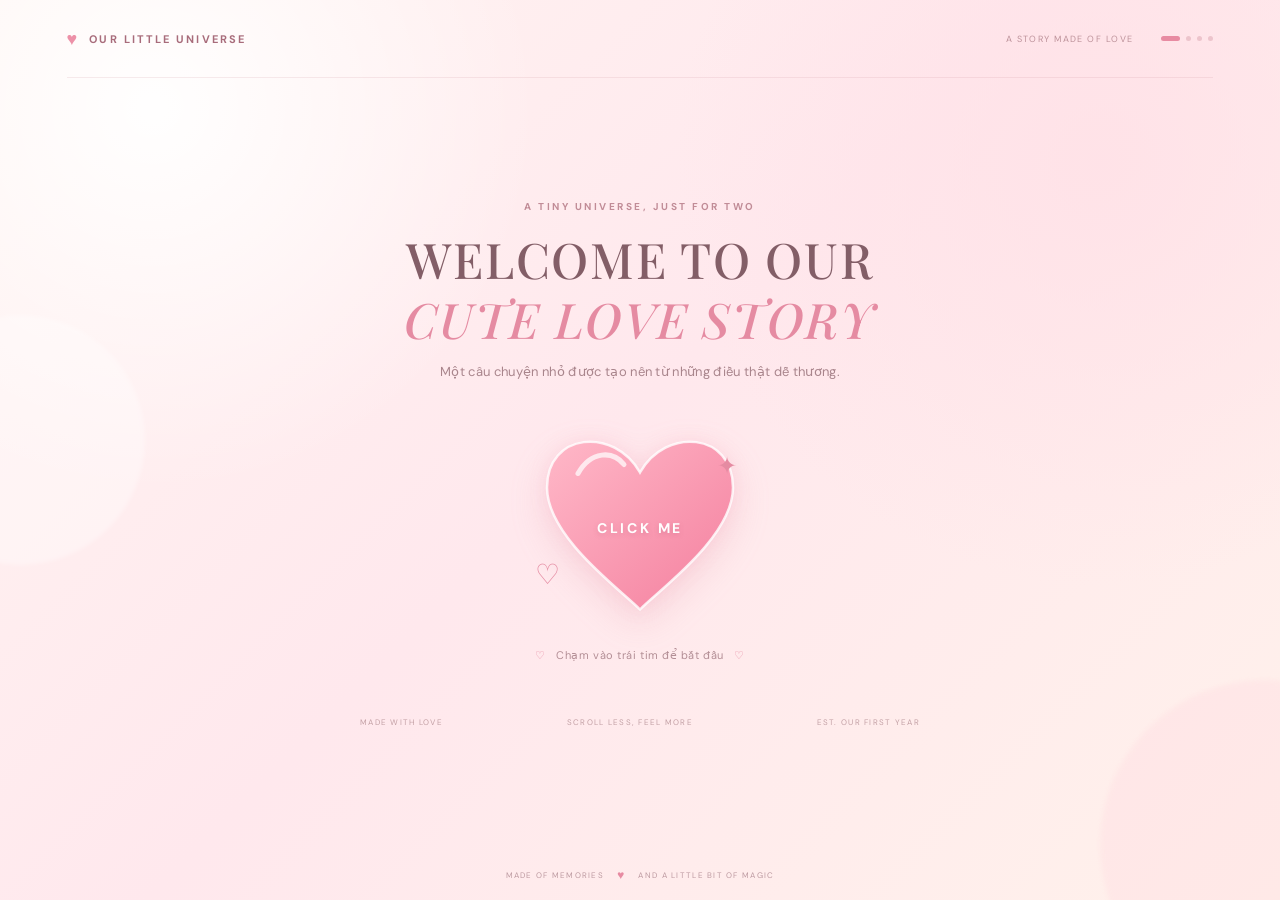
==== index.html @ c5fedd74 "Add files via upload" ====
<!DOCTYPE html>
<html lang="vi">
<head>
  <meta charset="UTF-8" />
  <meta name="viewport" content="width=device-width, initial-scale=1.0" />
  <meta name="theme-color" content="#ffe7ec" />
  <meta name="description" content="A little collection of our favorite memories." />
  <title>Our Cute Love Story ♡</title>
  <link rel="preconnect" href="https://fonts.googleapis.com" />
  <link rel="preconnect" href="https://fonts.gstatic.com" crossorigin />
  <link href="https://fonts.googleapis.com/css2?family=DM+Sans:wght@400;500;600;700&family=Playfair+Display:ital,wght@0,500;0,600;1,500;1,600&display=swap" rel="stylesheet" />
  <link rel="stylesheet" href="style.css" />
</head>
<body>
  <div class="ambient ambient-one" aria-hidden="true"></div>
  <div class="ambient ambient-two" aria-hidden="true"></div>
  <div class="floating-hearts" id="floatingHearts" aria-hidden="true"></div>

  <main class="site-shell">
    <header class="topbar">
      <a class="brand" href="#welcome" aria-label="Về trang đầu" id="brandHome"><span class="brand-heart">♥</span> OUR LITTLE UNIVERSE</a>
      <div class="topbar-right">
        <span class="anniversary-tag">A STORY MADE OF LOVE</span>
        <div class="progress-dots" aria-label="Tiến trình câu chuyện">
          <span class="progress-dot active"></span><span class="progress-dot"></span><span class="progress-dot"></span><span class="progress-dot"></span>
        </div>
      </div>
    </header>

    <!-- SCREEN 1: WELCOME -->
    <section class="screen welcome-screen active" id="welcome" aria-labelledby="welcomeTitle">
      <div class="welcome-copy">
        <p class="eyebrow">A tiny universe, just for two</p>
        <h1 id="welcomeTitle">WELCOME TO OUR<br /><em>CUTE LOVE STORY</em></h1>
        <p class="welcome-subtitle">Một câu chuyện nhỏ được tạo nên từ những điều thật dễ thương.</p>
      </div>
      <button class="heart-entry" id="startStory" type="button" aria-label="Click me để bắt đầu câu chuyện">
        <svg class="entry-heart-svg" viewBox="0 0 220 200" aria-hidden="true">
          <defs>
            <linearGradient id="heartGradient" x1="0" y1="0" x2="1" y2="1">
              <stop offset="0" stop-color="#ffb8c8" />
              <stop offset="1" stop-color="#f47f9e" />
            </linearGradient>
            <filter id="heartShadow" x="-40%" y="-40%" width="180%" height="180%">
              <feGaussianBlur stdDeviation="8" result="blur" />
              <feColorMatrix in="blur" type="matrix" values="1 0 0 0 1  0 0 0 0 0.45  0 0 0 0 0.58  0 0 0 .28 0" />
              <feMerge><feMergeNode /><feMergeNode in="SourceGraphic" /></feMerge>
            </filter>
          </defs>
          <path class="heart-shadow" d="M110 184 C93 166 17 112 17 62 C17 7 84 1 110 47 C136 1 203 7 203 62 C203 112 127 166 110 184Z" />
          <path class="heart-face" d="M110 184 C93 166 17 112 17 62 C17 7 84 1 110 47 C136 1 203 7 203 62 C203 112 127 166 110 184Z" />
          <path class="heart-shine" d="M48 48 C61 25 83 25 94 39" />
        </svg>
        <span class="heart-entry-label">CLICK ME</span>
        <span class="heart-entry-sparkle sparkle-a">✦</span>
        <span class="heart-entry-sparkle sparkle-b">♡</span>
      </button>
      <p class="tap-hint"><span>♡</span> Chạm vào trái tim để bắt đầu <span>♡</span></p>
      <div class="welcome-bottom"><span>MADE WITH LOVE</span><span>SCROLL LESS, FEEL MORE</span><span>EST. OUR FIRST YEAR</span></div>
    </section>

    <!-- SCREEN 2: THE HEART TREE -->
    <section class="screen tree-screen" id="treeStory" aria-labelledby="treeTitle" aria-hidden="true">
      <div class="section-heading">
        <p class="eyebrow">Before we became “us”</p>
        <h2 id="treeTitle">Từ hai em bé, đến <em>một câu chuyện</em></h2>
        <p>Hai thế giới nhỏ, rồi một ngày tìm thấy nhau.</p>
      </div>
      <div class="tree-layout">
        <article class="child-card boy-card">
          <div class="photo-polaroid">
            <span class="photo-tape"></span>
            <img src="assets/childhood/boy.png" alt="Ảnh hồi nhỏ của bạn nam" />
            <span class="photo-caption">little boy ☁</span>
          </div>
          <div class="speech-bubble boy-bubble">Cả thế giới<br />để anh lo <span>♡</span></div>
        </article>

        <div class="tree-stage" id="treeStage" aria-label="Cây tình yêu với tán lá hình trái tim">
          <div class="tree-glow"></div>
          <svg class="tree-svg" viewBox="0 0 500 560" role="img" aria-label="Thân cây và các cành cây đang vươn lên">
            <defs>
              <linearGradient id="woodGradient" x1="0" y1="0" x2="1" y2="0">
                <stop offset="0" stop-color="#875b4d" />
                <stop offset=".5" stop-color="#b77e70" />
                <stop offset="1" stop-color="#805345" />
              </linearGradient>
            </defs>
            <path class="branch main-trunk" d="M250 526 C246 468 255 412 250 352 C247 322 249 298 250 278" />
            <path class="branch" d="M250 410 C213 387 181 364 155 326 C143 308 135 290 126 273" />
            <path class="branch" d="M250 386 C282 364 316 347 344 316 C361 296 369 276 376 254" />
            <path class="branch" d="M250 356 C215 325 202 293 193 260 C188 244 184 226 180 211" />
            <path class="branch" d="M252 344 C282 318 301 284 312 250 C318 230 322 213 326 194" />
            <path class="branch twig" d="M164 340 C162 318 169 300 182 286 M343 321 C340 300 348 282 364 269 M194 274 C174 260 160 247 153 226 M310 262 C332 246 343 228 346 208 M228 374 C206 361 194 344 185 325 M275 370 C298 357 316 340 327 323" />
            <path class="root" d="M250 520 C226 531 208 532 191 529 M250 520 C270 532 292 532 311 528" />
          </svg>
          <div class="heart-leaves" id="heartLeaves"></div>
          <div class="tree-ground"></div>
          <span class="tree-note">growing together ♡</span>
        </div>

        <article class="child-card girl-card">
          <div class="photo-polaroid">
            <span class="photo-tape"></span>
            <img src="assets/childhood/girl.png" alt="Ảnh hồi nhỏ của bạn nữ" />
            <span class="photo-caption">little girl ☀</span>
          </div>
          <div class="speech-bubble girl-bubble">Thế giới <span>♡</span></div>
        </article>
      </div>
      <div class="section-bottom">
        <p>Và rồi, hai em bé ấy đã có một hành trình thật đẹp.</p>
        <button class="heart-next" type="button" data-next="memories" aria-label="Chuyển đến trang kỷ niệm"><span>♥</span><small>CONTINUE</small></button>
      </div>
    </section>

    <!-- SCREEN 3: LETTER + MEMORY CAROUSEL -->
    <section class="screen memories-screen" id="memories" aria-labelledby="memoriesTitle" aria-hidden="true">
      <div class="section-heading memories-heading">
        <p class="eyebrow">365 little reasons to smile</p>
        <h2 id="memoriesTitle">Một năm, thật nhiều <em>điều đáng nhớ</em></h2>
        <p>Mỗi tấm hình là một mảnh ghép nhỏ của chúng mình.</p>
      </div>
      <div class="memories-layout">
        <article class="love-letter">
          <div class="letter-topline"><span>TO MY FAVORITE PERSON</span><span>♡</span></div>
          <div class="letter-content">
            <p class="letter-greeting">Gửi em,</p>
            <p>Cảm ơn em vì đã xuất hiện và cùng anh viết nên một năm thật đặc biệt. Từ những khoảnh khắc bình thường nhất đến những ngày đáng nhớ, mọi thứ đều trở nên vui hơn khi có em ở bên.</p>
            <p>Anh không biết trước tương lai sẽ có những điều gì, nhưng anh mong chúng mình vẫn sẽ luôn biết lắng nghe, quan tâm và cùng nhau tạo thêm thật nhiều kỷ niệm đẹp.</p>
            <p>Cảm ơn em vì đã là một phần dịu dàng trong thế giới của anh.</p>
            <p class="letter-sign">Thương em, <span>♡</span><br /><strong>Anh</strong></p>
          </div>
          <div class="letter-stamp">WITH<br />LOVE</div>
          <div class="letter-footer">ONE YEAR DOWN, A LIFETIME TO GO</div>
        </article>

        <div class="memory-gallery">
          <div class="gallery-heading"><span class="gallery-kicker">OUR MEMORY BOX</span><span class="gallery-count" id="galleryCount">01 / 19</span></div>
          <div class="carousel-stage" id="carouselStage" aria-label="Album ảnh kỷ niệm">
            <div class="carousel-track" id="carouselTrack"></div>
            <div class="carousel-floor"></div>
          </div>
          <div class="gallery-controls">
            <button class="round-arrow" id="galleryPrev" type="button" aria-label="Ảnh trước">←</button>
            <span class="gallery-caption" id="galleryCaption">A little moment, just us</span>
            <button class="round-arrow" id="galleryNext" type="button" aria-label="Ảnh tiếp theo">→</button>
          </div>
          <p class="gallery-hint">Bấm vào ảnh để xem rõ hơn · Dùng hai nút để xoay album</p>
        </div>
      </div>
      <div class="section-bottom memories-bottom">
        <p>Còn rất nhiều trang ký ức đang chờ chúng mình.</p>
        <button class="heart-next" type="button" data-next="forever" aria-label="Đến trang cuối"><span>♥</span><small>ONE MORE</small></button>
      </div>
    </section>

    <!-- SCREEN 4: FOREVER -->
    <section class="screen forever-screen" id="forever" aria-labelledby="foreverTitle" aria-hidden="true">
      <div class="forever-orbit orbit-one"></div>
      <div class="forever-orbit orbit-two"></div>
      <div class="forever-center-heart">♥</div>
      <p class="eyebrow">The best is yet to come</p>
      <h2 id="foreverTitle">continue <em>forever</em> love</h2>
      <p class="forever-subtitle">Một năm là khởi đầu. Mong rằng chúng mình sẽ còn viết tiếp thật nhiều chương mới.</p>
      <div class="forever-signature">YOU + ME <span>♡</span> ALWAYS</div>
      <button class="replay-button" id="replayStory" type="button">↺ &nbsp; OUR STORY, AGAIN</button>
    </section>

    <footer class="site-footer"><span>MADE OF MEMORIES</span><span class="footer-heart">♥</span><span>AND A LITTLE BIT OF MAGIC</span></footer>
  </main>

  <div class="lightbox" id="lightbox" aria-hidden="true" role="dialog" aria-label="Xem ảnh kỷ niệm">
    <button class="lightbox-close" id="lightboxClose" type="button" aria-label="Đóng">×</button>
    <button class="lightbox-arrow lightbox-prev" id="lightboxPrev" type="button" aria-label="Ảnh trước">‹</button>
    <figure><img id="lightboxImage" src="" alt="Ảnh kỷ niệm" /><figcaption id="lightboxCaption"></figcaption></figure>
    <button class="lightbox-arrow lightbox-next" id="lightboxNext" type="button" aria-label="Ảnh tiếp theo">›</button>
  </div>

  <script src="script.js"></script>
</body>
</html>
---- style.css ----
:root {
  --pink-50: #fff8f7;
  --pink-100: #fff0f1;
  --pink-200: #ffe3e8;
  --pink-300: #ffcbd5;
  --pink-400: #f6a8b9;
  --pink-500: #ed8ba4;
  --rose: #bf687f;
  --ink: #775c61;
  --muted: #a9878d;
  --cream: #fffaf4;
  --shadow: 0 20px 60px rgba(183, 113, 130, .12);
}
* { box-sizing: border-box; }
html { scroll-behavior: smooth; }
body {
  margin: 0;
  min-height: 100vh;
  color: var(--ink);
  background:
    radial-gradient(circle at 12% 12%, rgba(255,255,255,.96), transparent 28%),
    radial-gradient(circle at 86% 18%, rgba(255,224,230,.78), transparent 32%),
    linear-gradient(135deg, #fff5f2 0%, #ffe8ed 48%, #fff1eb 100%);
  font-family: 'DM Sans', sans-serif;
  overflow-x: hidden;
}
button { font: inherit; }
.ambient { position: fixed; z-index: 0; border-radius: 50%; filter: blur(2px); pointer-events: none; opacity: .62; }
.ambient-one { width: 250px; height: 250px; left: -105px; top: 35%; background: rgba(255,255,255,.55); }
.ambient-two { width: 330px; height: 330px; right: -150px; bottom: -110px; background: rgba(255,205,217,.35); }
.floating-hearts { position: fixed; inset: 0; overflow: hidden; pointer-events: none; z-index: 0; }
.float-heart { position: absolute; bottom: -35px; color: rgba(229,139,161,.35); animation: float-up linear forwards; }
@keyframes float-up { to { transform: translateY(-110vh) rotate(35deg); opacity: 0; } }
.site-shell { min-height: 100vh; max-width: 1500px; padding: 0 5.2vw; margin: 0 auto; position: relative; z-index: 1; display: flex; flex-direction: column; }
.topbar { height: 78px; display:flex; align-items:center; justify-content:space-between; border-bottom: 1px solid rgba(201,143,155,.17); flex-shrink:0; }
.brand { text-decoration:none; color:#a86c7b; font-size:11px; letter-spacing:.19em; font-weight:700; display:flex; gap:10px; align-items:center; }
.brand-heart { font-size:18px; color:#ed91a8; }
.topbar-right { display:flex; gap:28px; align-items:center; }
.anniversary-tag, .progress-dots, .welcome-bottom, .site-footer, .letter-topline, .letter-footer, .gallery-kicker, .forever-signature { letter-spacing:.16em; }
.anniversary-tag { font-size:9px; color:#bd929a; }
.progress-dots { display:flex; gap:6px; }
.progress-dot { width:5px; height:5px; border-radius:50%; background:#edc4cc; transition:all .4s ease; }
.progress-dot.active { width:19px; border-radius:9px; background:#e88ba2; }
.screen { display:none; min-height:calc(100vh - 128px); padding:38px 0 26px; flex:1; animation:screen-in .65s ease both; }
.screen.active { display:flex; flex-direction:column; }
@keyframes screen-in { from { opacity:0; transform:translateY(13px); } to { opacity:1; transform:translateY(0); } }
.eyebrow { color:#c18c97; font-size:10px; font-weight:700; letter-spacing:.25em; text-transform:uppercase; margin:0 0 16px; }
h1,h2 { font-family:'Playfair Display',serif; font-weight:500; }
.welcome-screen { align-items:center; justify-content:center; text-align:center; position:relative; padding-top:25px; }
.welcome-copy { margin-bottom:8px; }
.welcome-copy h1 { color:#835e67; font-size:clamp(29px,4vw,49px); line-height:1.22; letter-spacing:.035em; margin:0; }
.welcome-copy h1 em, .section-heading h2 em, .forever-screen h2 em { color:#e58ba2; font-weight:500; }
.welcome-subtitle { color:#a9858c; font-size:13px; letter-spacing:.025em; margin:15px 0 0; }
.heart-entry { width:220px; height:205px; margin:35px 0 8px; position:relative; border:0; padding:0; cursor:pointer; background:transparent; display:grid; place-items:center; transition:transform .35s ease; -webkit-tap-highlight-color:transparent; }
.heart-entry:hover { transform:translateY(-6px) scale(1.04); }
.heart-entry:focus-visible,.heart-next:focus-visible,button:focus-visible { outline:3px solid rgba(214,119,145,.55); outline-offset:5px; }
.entry-heart-svg { width:100%; height:100%; overflow:visible; animation:heart-beat 2.2s ease-in-out infinite; filter:drop-shadow(0 13px 17px rgba(218,126,148,.22)); }
.heart-face { fill:url(#heartGradient); stroke:rgba(255,255,255,.8); stroke-width:2.5; }
.heart-shadow { fill:#ffd2dc; filter:url(#heartShadow); }
.heart-shine { fill:none; stroke:rgba(255,255,255,.72); stroke-width:5; stroke-linecap:round; }
@keyframes heart-beat { 0%,100% { transform:scale(1); } 8% { transform:scale(1.035); } 16% { transform:scale(1); } 24% { transform:scale(1.025); } 34% { transform:scale(1); } }
.heart-entry-label { position:absolute; color:white; font-size:14px; font-weight:700; letter-spacing:.2em; text-shadow:0 2px 5px rgba(173,80,109,.25); margin-top:5px; }
.heart-entry-sparkle { position:absolute; color:#e58ba2; font-size:24px; }
.sparkle-a { top:27px; right:13px; animation:twinkle 2s infinite; }
.sparkle-b { left:5px; bottom:35px; font-size:28px; animation:twinkle 2.7s infinite .4s; }
@keyframes twinkle { 50% { transform:scale(.7) rotate(20deg); opacity:.45; } }
.tap-hint { color:#b38e95; font-size:11px; letter-spacing:.05em; margin:12px 0 0; }
.tap-hint span { color:#e68da4; padding:0 7px; }
.welcome-bottom { width:min(560px,100%); display:flex; justify-content:space-between; color:#c3a0a5; font-size:8px; margin-top:55px; }
.site-footer { height:50px; display:flex; align-items:center; justify-content:center; gap:13px; font-size:8px; color:#bd9aa1; flex-shrink:0; }
.footer-heart { color:#e78ba2; font-size:12px; }

/* Growing heart tree */
.tree-screen { padding-top:22px; }
.section-heading { text-align:center; margin:0 0 10px; }
.section-heading .eyebrow { margin-bottom:8px; }
.section-heading h2 { font-size:clamp(27px,3vw,39px); margin:0; color:#805e65; }
.section-heading > p:last-child { margin:8px 0 0; font-size:12px; color:#aa888e; }
.tree-layout { width:100%; max-width:1170px; margin:0 auto; display:grid; grid-template-columns:minmax(175px,1fr) minmax(340px,1.6fr) minmax(175px,1fr); align-items:center; gap:20px; flex:1; min-height:470px; }
.child-card { display:flex; flex-direction:column; align-items:center; justify-content:center; gap:20px; position:relative; z-index:2; }
.photo-polaroid { width:min(100%,205px); padding:11px 11px 13px; background:rgba(255,255,255,.82); border:1px solid rgba(242,209,215,.8); box-shadow:0 14px 30px rgba(151,105,111,.13); transform:rotate(-4deg); position:relative; transition:transform .35s ease; }
.girl-card .photo-polaroid { transform:rotate(4deg); }
.photo-polaroid:hover { transform:rotate(0) translateY(-5px); }
.photo-polaroid img { display:block; width:100%; height:225px; object-fit:cover; object-position:center 28%; }
.photo-caption { display:block; text-align:center; font-family:'Playfair Display',serif; font-size:14px; font-style:italic; color:#99747b; padding-top:9px; }
.photo-tape { position:absolute; top:-9px; left:calc(50% - 27px); width:54px; height:16px; z-index:2; background:rgba(247,202,207,.62); transform:rotate(-3deg); }
.speech-bubble { position:relative; border-radius:15px; padding:12px 18px; text-align:center; color:#986b77; background:rgba(255,255,255,.78); box-shadow:0 8px 23px rgba(193,132,147,.1); font-family:'Playfair Display',serif; font-size:16px; line-height:1.35; min-width:152px; }
.speech-bubble:before { content:''; position:absolute; top:-7px; left:50%; width:14px; height:14px; background:inherit; transform:translateX(-50%) rotate(45deg); }
.speech-bubble span { color:#e68ca3; padding-left:4px; }
.boy-card .speech-bubble { transform:rotate(-1deg); }
.girl-card .speech-bubble { transform:rotate(1deg); }
.tree-stage { width:100%; max-width:460px; height:485px; position:relative; margin:0 auto; align-self:center; }
.tree-glow { position:absolute; width:82%; height:67%; top:7%; left:9%; border-radius:50%; background:radial-gradient(ellipse,rgba(255,211,222,.52),rgba(255,234,236,0) 70%); filter:blur(16px); }
.tree-svg { position:absolute; inset:0; width:100%; height:100%; overflow:visible; z-index:1; }
.branch { fill:none; stroke:url(#woodGradient); stroke-width:7; stroke-linecap:round; stroke-linejoin:round; stroke-dasharray:850; stroke-dashoffset:850; }
.main-trunk { stroke-width:13; }
.twig { stroke-width:4.2; }
.root { fill:none; stroke:#a9786b; stroke-width:4; stroke-linecap:round; opacity:0; }
.tree-stage.grown .branch { animation:draw-branch 2.1s cubic-bezier(.5,0,.3,1) forwards; }
.tree-stage.grown .branch:nth-child(2) { animation-delay:.45s; }
.tree-stage.grown .branch:nth-child(3) { animation-delay:.55s; }
.tree-stage.grown .branch:nth-child(4) { animation-delay:.65s; }
.tree-stage.grown .branch:nth-child(5) { animation-delay:.75s; }
.tree-stage.grown .branch:nth-child(6) { animation-delay:1s; }
.tree-stage.grown .root { animation:root-in .7s ease 1.8s forwards; }
@keyframes draw-branch { to { stroke-dashoffset:0; } }
@keyframes root-in { to { opacity:1; } }
.heart-leaves { position:absolute; inset:0; z-index:2; pointer-events:none; }
.leaf-heart { position:absolute; line-height:1; transform:translate(-50%,-50%) scale(0) rotate(var(--rot)); opacity:0; color:var(--leaf-color); text-shadow:0 3px 7px rgba(172,95,116,.13); }
.tree-stage.grown .leaf-heart { animation:leaf-pop .55s cubic-bezier(.17,.89,.32,1.35) var(--delay) forwards; }
@keyframes leaf-pop { 0% { opacity:0; transform:translate(-50%,-50%) scale(0) rotate(var(--rot)); } 70% { opacity:1; transform:translate(-50%,-50%) scale(1.22) rotate(var(--rot)); } 100% { opacity:1; transform:translate(-50%,-50%) scale(1) rotate(var(--rot)); } }
.tree-ground { position:absolute; z-index:0; width:66%; height:20px; border-radius:50%; background:rgba(176,123,122,.13); filter:blur(8px); bottom:3px; left:17%; }
.tree-note { position:absolute; bottom:-7px; left:50%; transform:translateX(-50%); color:#c08c98; font:italic 13px 'Playfair Display',serif; white-space:nowrap; }
.section-bottom { display:flex; align-items:center; flex-direction:column; gap:10px; margin:3px 0 0; text-align:center; }
.section-bottom > p { font-size:11px; color:#ad8a91; margin:0; }
.heart-next { border:0; padding:0; background:transparent; color:#e58da4; cursor:pointer; width:58px; height:58px; display:flex; flex-direction:column; align-items:center; justify-content:center; position:relative; transition:transform .25s ease; }
.heart-next:hover { transform:translateY(-4px) scale(1.1); }
.heart-next span { font-size:39px; line-height:1; filter:drop-shadow(0 5px 7px rgba(218,125,149,.25)); }
.heart-next small { position:absolute; font-size:6px; font-weight:700; letter-spacing:.08em; color:white; top:22px; }

/* Letter + 3D memory carousel */
.memories-screen { padding-top:20px; }
.memories-heading { margin-bottom:15px; }
.memories-layout { max-width:1190px; width:100%; margin:0 auto; display:grid; grid-template-columns:minmax(285px,.82fr) minmax(470px,1.35fr); gap:clamp(30px,5vw,75px); align-items:center; flex:1; }
.love-letter { position:relative; width:100%; max-width:390px; min-height:385px; justify-self:center; padding:30px 31px 22px; background:linear-gradient(145deg,#fffefa,#fff8f3); border:1px solid #f4e5df; box-shadow:0 17px 45px rgba(178,129,123,.13); transform:rotate(-1.4deg); overflow:hidden; }
.love-letter:before { content:''; position:absolute; top:0; left:0; width:100%; height:7px; background:linear-gradient(90deg,#f6b8c5,#f8d5d8,#f3b8c2); }
.letter-topline { display:flex; justify-content:space-between; color:#c69ba1; font-size:8px; font-weight:700; border-bottom:1px solid #f0e5df; padding-bottom:13px; }
.letter-topline span:last-child { color:#e68da4; font-size:16px; line-height:8px; }
.letter-content { position:relative; z-index:1; color:#8d7473; font-family:'Playfair Display',serif; font-size:14px; line-height:1.78; }
.letter-greeting { font-size:19px; font-style:italic; color:#b26f81; margin:16px 0 8px; }
.letter-content p { margin:0 0 12px; }
.letter-sign { text-align:right; color:#b17a83; font-style:italic; margin-top:16px !important; }
.letter-sign span { color:#e78da4; font-size:18px; }
.letter-sign strong { font-size:16px; font-weight:500; }
.letter-stamp { position:absolute; bottom:43px; left:27px; border:1px solid #e8a9b7; color:#d28a9c; width:43px; height:43px; border-radius:50%; transform:rotate(-13deg); display:grid; place-content:center; text-align:center; font-size:7px; font-weight:700; line-height:1.25; opacity:.68; }
.letter-footer { position:absolute; bottom:15px; right:20px; color:#c6a4a4; font-size:7px; }
.memory-gallery { min-width:0; width:100%; }
.gallery-heading { display:flex; justify-content:space-between; align-items:center; color:#bd929a; font-size:9px; margin:0 4px 7px; }
.gallery-kicker { font-weight:700; }
.gallery-count { font-variant-numeric:tabular-nums; }
.carousel-stage { height:340px; position:relative; perspective:1100px; overflow:hidden; isolation:isolate; }
.carousel-stage:before { content:''; position:absolute; width:80%; height:75%; top:11%; left:10%; border-radius:50%; background:radial-gradient(ellipse,rgba(255,220,227,.65),rgba(255,238,237,0) 68%); }
.carousel-track { position:absolute; inset:0; transform-style:preserve-3d; }
.memory-card { position:absolute; left:50%; top:49%; width:155px; height:250px; padding:8px 8px 27px; border-radius:8px; background:#fffdfb; border:1px solid rgba(236,207,207,.8); box-shadow:0 13px 28px rgba(126,83,90,.2); transform:translate(-50%,-50%); transform-style:preserve-3d; transition:transform .72s cubic-bezier(.2,.75,.25,1), opacity .55s ease, filter .55s ease; cursor:pointer; }
.memory-card img { display:block; width:100%; height:100%; object-fit:cover; border-radius:3px; background:#f8e9e9; }
.memory-card:after { content:'♡'; position:absolute; bottom:6px; left:0; width:100%; text-align:center; color:#d891a2; font-size:13px; }
.memory-card.center-card { box-shadow:0 19px 40px rgba(143,84,102,.24); }
.carousel-floor { position:absolute; bottom:18px; width:66%; height:18px; left:17%; border-radius:50%; background:rgba(180,122,135,.13); filter:blur(10px); z-index:-1; }
.gallery-controls { display:flex; align-items:center; justify-content:center; gap:22px; margin-top:4px; }
.round-arrow { border:1px solid #edc4cd; width:31px; height:31px; border-radius:50%; background:rgba(255,255,255,.62); color:#ba8090; cursor:pointer; transition:all .2s ease; }
.round-arrow:hover { background:#f4b5c4; color:white; transform:scale(1.08); }
.gallery-caption { color:#a77b84; font:italic 14px 'Playfair Display',serif; min-width:150px; text-align:center; }
.gallery-hint { color:#c1a2a6; text-align:center; font-size:9px; margin:10px 0 0; }
.memories-bottom { margin-top:8px; }

/* Last page */
.forever-screen { align-items:center; justify-content:center; text-align:center; overflow:hidden; position:relative; }
.forever-screen .eyebrow { margin:23px 0 13px; }
.forever-screen h2 { font-size:clamp(37px,6vw,68px); line-height:1.1; color:#835e67; margin:0; letter-spacing:.01em; }
.forever-subtitle { color:#a9858c; font-size:13px; max-width:460px; line-height:1.8; margin:20px auto 0; }
.forever-center-heart { color:#e98da6; font-size:58px; filter:drop-shadow(0 12px 20px rgba(213,125,148,.22)); animation:heart-beat 2.2s ease infinite; }
.forever-orbit { position:absolute; border:1px solid rgba(224,156,171,.23); border-radius:50%; pointer-events:none; }
.orbit-one { width:min(64vw,610px); height:min(64vw,610px); }
.orbit-two { width:min(48vw,450px); height:min(48vw,450px); border-style:dashed; animation:slow-spin 60s linear infinite; }
@keyframes slow-spin { to { transform:rotate(360deg); } }
.forever-signature { font-size:9px; color:#c0919a; margin-top:31px; }
.forever-signature span { color:#e58da4; font-size:14px; padding:0 6px; }
.replay-button { margin-top:45px; padding:11px 19px; border-radius:30px; border:1px solid #edc4cd; color:#b17c88; background:rgba(255,255,255,.42); font-size:9px; letter-spacing:.15em; cursor:pointer; transition:all .25s ease; }
.replay-button:hover { background:#f3b8c6; color:white; transform:translateY(-2px); }

/* Lightbox */
.lightbox { display:none; position:fixed; z-index:20; inset:0; background:rgba(78,49,57,.82); backdrop-filter:blur(8px); align-items:center; justify-content:center; padding:35px 70px; }
.lightbox.open { display:flex; animation:screen-in .25s ease both; }
.lightbox figure { margin:0; max-width:min(76vw,640px); max-height:85vh; text-align:center; }
.lightbox img { display:block; max-width:100%; max-height:76vh; object-fit:contain; border:9px solid #fffaf7; box-shadow:0 20px 60px rgba(0,0,0,.25); }
.lightbox figcaption { color:#fff1f3; font:italic 16px 'Playfair Display',serif; padding-top:14px; }
.lightbox-close,.lightbox-arrow { position:absolute; border:1px solid rgba(255,255,255,.45); border-radius:50%; color:white; background:rgba(255,255,255,.12); cursor:pointer; }
.lightbox-close { top:23px; right:25px; width:38px; height:38px; font-size:25px; }
.lightbox-arrow { top:50%; transform:translateY(-50%); width:43px; height:43px; font-size:28px; }
.lightbox-prev { left:20px; }.lightbox-next { right:20px; }
.lightbox-close:hover,.lightbox-arrow:hover { background:rgba(255,255,255,.28); }

@media (min-width:1200px) and (min-height:850px) {
  .tree-layout { min-height:520px; }
  .tree-stage { height:520px; max-width:495px; }
  .photo-polaroid img { height:255px; }
  .photo-polaroid { max-width:220px; }
  .carousel-stage { height:385px; }
  .memory-card { width:170px; height:275px; }
  .love-letter { min-height:410px; }
}
@media (max-width:900px) {
  .site-shell { padding:0 4vw; }
  .tree-layout { grid-template-columns: minmax(140px,1fr) minmax(290px,1.5fr) minmax(140px,1fr); gap:8px; }
  .tree-stage { height:420px; }
  .photo-polaroid { max-width:160px; }
  .photo-polaroid img { height:190px; }
  .speech-bubble { min-width:130px; font-size:14px; padding:10px 12px; }
  .memories-layout { grid-template-columns:minmax(250px,.8fr) minmax(400px,1.2fr); gap:25px; }
  .love-letter { padding:25px 24px 22px; }
  .letter-content { font-size:13px; }
}
@media (max-width:680px) {
  .site-shell { padding:0 18px; }
  .topbar { height:64px; }
  .brand { font-size:9px; letter-spacing:.13em; }
  .anniversary-tag { display:none; }
  .topbar-right { gap:10px; }
  .screen { min-height:calc(100svh - 112px); padding:27px 0 20px; }
  .welcome-screen { justify-content:center; }
  .welcome-copy h1 { font-size:clamp(27px,8vw,39px); }
  .welcome-subtitle { max-width:280px; line-height:1.7; margin-left:auto; margin-right:auto; }
  .heart-entry { width:190px; height:180px; margin-top:27px; }
  .welcome-bottom { margin-top:42px; font-size:6px; letter-spacing:.1em; }
  .section-heading h2 { font-size:27px; }
  .section-heading > p:last-child { font-size:10px; }
  .tree-screen { padding-top:22px; }
  .tree-layout { grid-template-columns:1fr 1fr; gap:5px 12px; min-height:0; margin-top:12px; }
  .child-card { grid-row:1; gap:10px; }
  .boy-card { grid-column:1; }
  .girl-card { grid-column:2; }
  .photo-polaroid { width:100%; max-width:145px; padding:7px 7px 10px; }
  .photo-polaroid img { height:142px; }
  .photo-caption { font-size:11px; padding-top:6px; }
  .speech-bubble { min-width:0; font-size:12px; padding:8px 10px; }
  .tree-stage { grid-column:1 / -1; grid-row:2; width:min(100%,390px); height:350px; margin-top:-5px; }
  .tree-note { bottom:-3px; font-size:11px; }
  .section-bottom { margin-top:12px; }
  .section-bottom > p { font-size:10px; }
  .heart-next { width:50px; height:50px; }
  .heart-next span { font-size:35px; }
  .heart-next small { top:19px; font-size:5px; }
  .memories-screen { padding-top:20px; }
  .memories-heading { margin-bottom:20px; }
  .memories-layout { display:flex; flex-direction:column; gap:28px; }
  .love-letter { max-width:420px; width:94%; min-height:0; padding:24px 25px 46px; transform:rotate(-.6deg); }
  .letter-content { font-size:13px; line-height:1.7; }
  .letter-greeting { margin-top:13px; }
  .letter-content p { margin-bottom:9px; }
  .letter-stamp { bottom:12px; left:23px; width:33px; height:33px; font-size:6px; }
  .letter-footer { bottom:22px; font-size:6px; }
  .memory-gallery { width:100%; }
  .carousel-stage { height:300px; }
  .memory-card { width:130px; height:210px; }
  .gallery-controls { gap:13px; }
  .gallery-caption { font-size:13px; }
  .gallery-hint { font-size:8px; }
  .memories-bottom { margin-top:20px; }
  .forever-screen h2 { font-size:39px; }
  .forever-subtitle { font-size:11px; max-width:300px; }
  .orbit-one { width:90vw; height:90vw; }
  .orbit-two { width:70vw; height:70vw; }
  .site-footer { height:48px; font-size:6px; gap:8px; letter-spacing:.12em; }
  .lightbox { padding:35px 48px; }
  .lightbox figure { max-width:88vw; }
  .lightbox img { max-height:72vh; }
  .lightbox-arrow { width:34px; height:34px; font-size:23px; }
  .lightbox-prev { left:7px; }.lightbox-next { right:7px; }
  .lightbox-close { right:13px; top:13px; }
}
@media (prefers-reduced-motion: reduce) {
  *,*::before,*::after { animation-duration:.01ms !important; animation-iteration-count:1 !important; scroll-behavior:auto !important; transition-duration:.01ms !important; }
}
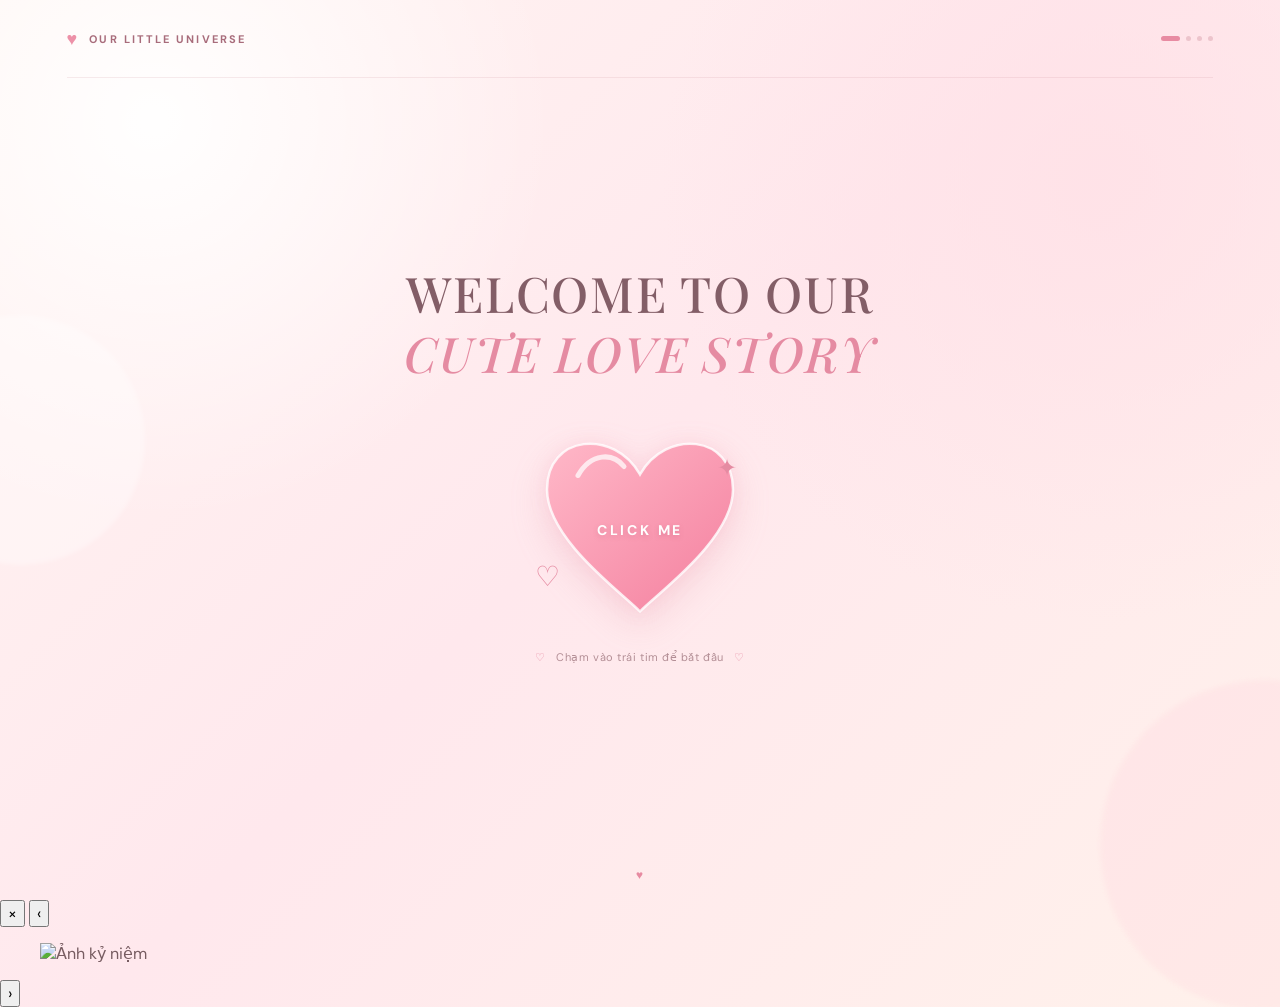
==== commit 18df8266: "Update index.html" ====
--- a/index.html
+++ b/index.html
@@ -20,7 +20,6 @@
     <header class="topbar">
       <a class="brand" href="#welcome" aria-label="Về trang đầu" id="brandHome"><span class="brand-heart">♥</span> OUR LITTLE UNIVERSE</a>
       <div class="topbar-right">
-        <span class="anniversary-tag">A STORY MADE OF LOVE</span>
         <div class="progress-dots" aria-label="Tiến trình câu chuyện">
           <span class="progress-dot active"></span><span class="progress-dot"></span><span class="progress-dot"></span><span class="progress-dot"></span>
         </div>
@@ -30,9 +29,7 @@
     <!-- SCREEN 1: WELCOME -->
     <section class="screen welcome-screen active" id="welcome" aria-labelledby="welcomeTitle">
       <div class="welcome-copy">
-        <p class="eyebrow">A tiny universe, just for two</p>
         <h1 id="welcomeTitle">WELCOME TO OUR<br /><em>CUTE LOVE STORY</em></h1>
-        <p class="welcome-subtitle">Một câu chuyện nhỏ được tạo nên từ những điều thật dễ thương.</p>
       </div>
       <button class="heart-entry" id="startStory" type="button" aria-label="Click me để bắt đầu câu chuyện">
         <svg class="entry-heart-svg" viewBox="0 0 220 200" aria-hidden="true">
@@ -56,21 +53,18 @@
         <span class="heart-entry-sparkle sparkle-b">♡</span>
       </button>
       <p class="tap-hint"><span>♡</span> Chạm vào trái tim để bắt đầu <span>♡</span></p>
-      <div class="welcome-bottom"><span>MADE WITH LOVE</span><span>SCROLL LESS, FEEL MORE</span><span>EST. OUR FIRST YEAR</span></div>
     </section>
 
     <!-- SCREEN 2: THE HEART TREE -->
     <section class="screen tree-screen" id="treeStory" aria-labelledby="treeTitle" aria-hidden="true">
       <div class="section-heading">
-        <p class="eyebrow">Before we became “us”</p>
-        <h2 id="treeTitle">Từ hai em bé, đến <em>một câu chuyện</em></h2>
-        <p>Hai thế giới nhỏ, rồi một ngày tìm thấy nhau.</p>
+        <h2 id="treeTitle">Từ hai em bé đến <em>chúng mình</em></h2>
       </div>
       <div class="tree-layout">
         <article class="child-card boy-card">
           <div class="photo-polaroid">
             <span class="photo-tape"></span>
-            <img src="assets/childhood/boy.png" alt="Ảnh hồi nhỏ của bạn nam" />
+            <img src="boy.png" alt="Ảnh hồi nhỏ của bạn nam" />
             <span class="photo-caption">little boy ☁</span>
           </div>
           <div class="speech-bubble boy-bubble">Cả thế giới<br />để anh lo <span>♡</span></div>
@@ -96,20 +90,18 @@
           </svg>
           <div class="heart-leaves" id="heartLeaves"></div>
           <div class="tree-ground"></div>
-          <span class="tree-note">growing together ♡</span>
         </div>
 
         <article class="child-card girl-card">
           <div class="photo-polaroid">
             <span class="photo-tape"></span>
-            <img src="assets/childhood/girl.png" alt="Ảnh hồi nhỏ của bạn nữ" />
+            <img src="girl.png" alt="Ảnh hồi nhỏ của bạn nữ" />
             <span class="photo-caption">little girl ☀</span>
           </div>
           <div class="speech-bubble girl-bubble">Thế giới <span>♡</span></div>
         </article>
       </div>
       <div class="section-bottom">
-        <p>Và rồi, hai em bé ấy đã có một hành trình thật đẹp.</p>
         <button class="heart-next" type="button" data-next="memories" aria-label="Chuyển đến trang kỷ niệm"><span>♥</span><small>CONTINUE</small></button>
       </div>
     </section>
@@ -117,9 +109,7 @@
     <!-- SCREEN 3: LETTER + MEMORY CAROUSEL -->
     <section class="screen memories-screen" id="memories" aria-labelledby="memoriesTitle" aria-hidden="true">
       <div class="section-heading memories-heading">
-        <p class="eyebrow">365 little reasons to smile</p>
         <h2 id="memoriesTitle">Một năm, thật nhiều <em>điều đáng nhớ</em></h2>
-        <p>Mỗi tấm hình là một mảnh ghép nhỏ của chúng mình.</p>
       </div>
       <div class="memories-layout">
         <article class="love-letter">
@@ -136,7 +126,7 @@
         </article>
 
         <div class="memory-gallery">
-          <div class="gallery-heading"><span class="gallery-kicker">OUR MEMORY BOX</span><span class="gallery-count" id="galleryCount">01 / 19</span></div>
+          <div class="gallery-heading"><span class="gallery-count" id="galleryCount">01 / 19</span></div>
           <div class="carousel-stage" id="carouselStage" aria-label="Album ảnh kỷ niệm">
             <div class="carousel-track" id="carouselTrack"></div>
             <div class="carousel-floor"></div>
@@ -146,11 +136,9 @@
             <span class="gallery-caption" id="galleryCaption">A little moment, just us</span>
             <button class="round-arrow" id="galleryNext" type="button" aria-label="Ảnh tiếp theo">→</button>
           </div>
-          <p class="gallery-hint">Bấm vào ảnh để xem rõ hơn · Dùng hai nút để xoay album</p>
         </div>
       </div>
       <div class="section-bottom memories-bottom">
-        <p>Còn rất nhiều trang ký ức đang chờ chúng mình.</p>
         <button class="heart-next" type="button" data-next="forever" aria-label="Đến trang cuối"><span>♥</span><small>ONE MORE</small></button>
       </div>
     </section>
@@ -160,14 +148,13 @@
       <div class="forever-orbit orbit-one"></div>
       <div class="forever-orbit orbit-two"></div>
       <div class="forever-center-heart">♥</div>
-      <p class="eyebrow">The best is yet to come</p>
       <h2 id="foreverTitle">continue <em>forever</em> love</h2>
       <p class="forever-subtitle">Một năm là khởi đầu. Mong rằng chúng mình sẽ còn viết tiếp thật nhiều chương mới.</p>
       <div class="forever-signature">YOU + ME <span>♡</span> ALWAYS</div>
       <button class="replay-button" id="replayStory" type="button">↺ &nbsp; OUR STORY, AGAIN</button>
     </section>
 
-    <footer class="site-footer"><span>MADE OF MEMORIES</span><span class="footer-heart">♥</span><span>AND A LITTLE BIT OF MAGIC</span></footer>
+    <footer class="site-footer"><span class="footer-heart">♥</span></footer>
   </main>
 
   <div class="lightbox" id="lightbox" aria-hidden="true" role="dialog" aria-label="Xem ảnh kỷ niệm">
@@ -178,5 +165,84 @@
   </div>
 
   <script src="script.js"></script>
-</body>
+
+  <script>
+    // Tán cây trái tim dày hơn, màu hồng trầm hơn.
+    window.makeHeartLeaves = function () {
+      const container = document.getElementById('heartLeaves');
+      const stage = document.getElementById('treeStage');
+      if (!container || !stage) return;
+
+      container.replaceChildren();
+      const width = stage.clientWidth || 460;
+      const height = stage.clientHeight || 485;
+      const scale = Math.min(width / 500, height / 560);
+      const centerX = width / 2;
+      const centerY = 220 * scale;
+      const heartScale = 9 * scale;
+      const points = [];
+
+      function heartPoint(t, factor = 1) {
+        const x = 16 * Math.pow(Math.sin(t), 3);
+        const y = 13 * Math.cos(t) - 5 * Math.cos(2 * t)
+          - 2 * Math.cos(3 * t) - Math.cos(4 * t);
+        return {
+          x: centerX + x * heartScale * factor,
+          y: centerY - y * heartScale * factor
+        };
+      }
+
+      // Nhiều vòng lá hơn để tán cây kín và rõ hình trái tim.
+      [1, 0.88, 0.76, 0.64, 0.52].forEach((factor, ring) => {
+        const counts = [52, 46, 40, 34, 27];
+        const count = counts[ring];
+        for (let i = 0; i < count; i++) {
+          const t = Math.PI * 2 * i / count + (ring % 2 ? 0.045 : 0);
+          points.push({
+            ...heartPoint(t, factor),
+            size: ring < 2 ? 15 : 13
+          });
+        }
+      });
+
+      // Lá bên trong lấp khoảng trống nhưng vẫn giữ dáng trái tim.
+      const innerRows = [
+        { y: -0.22, span: 0.22, count: 5 },
+        { y: -0.08, span: 0.32, count: 7 },
+        { y: 0.08, span: 0.35, count: 8 },
+        { y: 0.23, span: 0.27, count: 6 },
+        { y: 0.36, span: 0.15, count: 4 }
+      ];
+      innerRows.forEach(row => {
+        for (let i = 0; i < row.count; i++) {
+          const x = row.count === 1 ? 0 : -row.span + (2 * row.span * i / (row.count - 1));
+          points.push({
+            x: centerX + x * width * 0.38,
+            y: centerY + row.y * height * 0.29,
+            size: 13
+          });
+        }
+      });
+
+      const colors = [
+        '#c85f7d', '#d46b88', '#bd5574',
+        '#dc7893', '#c45b79', '#d16b87',
+        '#b94f70', '#e0839b'
+      ];
+
+      points.forEach((point, i) => {
+        const leaf = document.createElement('span');
+        leaf.className = 'leaf-heart';
+        leaf.textContent = '♥';
+        leaf.style.left = `${point.x}px`;
+        leaf.style.top = `${point.y}px`;
+        leaf.style.fontSize = `${point.size * scale + 2}px`;
+        leaf.style.setProperty('--leaf-color', colors[i % colors.length]);
+        leaf.style.setProperty('--delay', `${0.35 + i * 0.012}s`);
+        leaf.style.setProperty('--rot', `${(i * 31) % 54 - 27}deg`);
+        container.appendChild(leaf);
+      });
+    };
+  </script>
+  </body>
 </html>
--- a/style.css
+++ b/style.css
@@ -1,3 +1,4 @@
+
 :root {
   --pink-50: #fff8f7;
   --pink-100: #fff0f1;
@@ -93,171 +94,3 @@
 .tree-glow { position:absolute; width:82%; height:67%; top:7%; left:9%; border-radius:50%; background:radial-gradient(ellipse,rgba(255,211,222,.52),rgba(255,234,236,0) 70%); filter:blur(16px); }
 .tree-svg { position:absolute; inset:0; width:100%; height:100%; overflow:visible; z-index:1; }
 .branch { fill:none; stroke:url(#woodGradient); stroke-width:7; stroke-linecap:round; stroke-linejoin:round; stroke-dasharray:850; stroke-dashoffset:850; }
-.main-trunk { stroke-width:13; }
-.twig { stroke-width:4.2; }
-.root { fill:none; stroke:#a9786b; stroke-width:4; stroke-linecap:round; opacity:0; }
-.tree-stage.grown .branch { animation:draw-branch 2.1s cubic-bezier(.5,0,.3,1) forwards; }
-.tree-stage.grown .branch:nth-child(2) { animation-delay:.45s; }
-.tree-stage.grown .branch:nth-child(3) { animation-delay:.55s; }
-.tree-stage.grown .branch:nth-child(4) { animation-delay:.65s; }
-.tree-stage.grown .branch:nth-child(5) { animation-delay:.75s; }
-.tree-stage.grown .branch:nth-child(6) { animation-delay:1s; }
-.tree-stage.grown .root { animation:root-in .7s ease 1.8s forwards; }
-@keyframes draw-branch { to { stroke-dashoffset:0; } }
-@keyframes root-in { to { opacity:1; } }
-.heart-leaves { position:absolute; inset:0; z-index:2; pointer-events:none; }
-.leaf-heart { position:absolute; line-height:1; transform:translate(-50%,-50%) scale(0) rotate(var(--rot)); opacity:0; color:var(--leaf-color); text-shadow:0 3px 7px rgba(172,95,116,.13); }
-.tree-stage.grown .leaf-heart { animation:leaf-pop .55s cubic-bezier(.17,.89,.32,1.35) var(--delay) forwards; }
-@keyframes leaf-pop { 0% { opacity:0; transform:translate(-50%,-50%) scale(0) rotate(var(--rot)); } 70% { opacity:1; transform:translate(-50%,-50%) scale(1.22) rotate(var(--rot)); } 100% { opacity:1; transform:translate(-50%,-50%) scale(1) rotate(var(--rot)); } }
-.tree-ground { position:absolute; z-index:0; width:66%; height:20px; border-radius:50%; background:rgba(176,123,122,.13); filter:blur(8px); bottom:3px; left:17%; }
-.tree-note { position:absolute; bottom:-7px; left:50%; transform:translateX(-50%); color:#c08c98; font:italic 13px 'Playfair Display',serif; white-space:nowrap; }
-.section-bottom { display:flex; align-items:center; flex-direction:column; gap:10px; margin:3px 0 0; text-align:center; }
-.section-bottom > p { font-size:11px; color:#ad8a91; margin:0; }
-.heart-next { border:0; padding:0; background:transparent; color:#e58da4; cursor:pointer; width:58px; height:58px; display:flex; flex-direction:column; align-items:center; justify-content:center; position:relative; transition:transform .25s ease; }
-.heart-next:hover { transform:translateY(-4px) scale(1.1); }
-.heart-next span { font-size:39px; line-height:1; filter:drop-shadow(0 5px 7px rgba(218,125,149,.25)); }
-.heart-next small { position:absolute; font-size:6px; font-weight:700; letter-spacing:.08em; color:white; top:22px; }
-
-/* Letter + 3D memory carousel */
-.memories-screen { padding-top:20px; }
-.memories-heading { margin-bottom:15px; }
-.memories-layout { max-width:1190px; width:100%; margin:0 auto; display:grid; grid-template-columns:minmax(285px,.82fr) minmax(470px,1.35fr); gap:clamp(30px,5vw,75px); align-items:center; flex:1; }
-.love-letter { position:relative; width:100%; max-width:390px; min-height:385px; justify-self:center; padding:30px 31px 22px; background:linear-gradient(145deg,#fffefa,#fff8f3); border:1px solid #f4e5df; box-shadow:0 17px 45px rgba(178,129,123,.13); transform:rotate(-1.4deg); overflow:hidden; }
-.love-letter:before { content:''; position:absolute; top:0; left:0; width:100%; height:7px; background:linear-gradient(90deg,#f6b8c5,#f8d5d8,#f3b8c2); }
-.letter-topline { display:flex; justify-content:space-between; color:#c69ba1; font-size:8px; font-weight:700; border-bottom:1px solid #f0e5df; padding-bottom:13px; }
-.letter-topline span:last-child { color:#e68da4; font-size:16px; line-height:8px; }
-.letter-content { position:relative; z-index:1; color:#8d7473; font-family:'Playfair Display',serif; font-size:14px; line-height:1.78; }
-.letter-greeting { font-size:19px; font-style:italic; color:#b26f81; margin:16px 0 8px; }
-.letter-content p { margin:0 0 12px; }
-.letter-sign { text-align:right; color:#b17a83; font-style:italic; margin-top:16px !important; }
-.letter-sign span { color:#e78da4; font-size:18px; }
-.letter-sign strong { font-size:16px; font-weight:500; }
-.letter-stamp { position:absolute; bottom:43px; left:27px; border:1px solid #e8a9b7; color:#d28a9c; width:43px; height:43px; border-radius:50%; transform:rotate(-13deg); display:grid; place-content:center; text-align:center; font-size:7px; font-weight:700; line-height:1.25; opacity:.68; }
-.letter-footer { position:absolute; bottom:15px; right:20px; color:#c6a4a4; font-size:7px; }
-.memory-gallery { min-width:0; width:100%; }
-.gallery-heading { display:flex; justify-content:space-between; align-items:center; color:#bd929a; font-size:9px; margin:0 4px 7px; }
-.gallery-kicker { font-weight:700; }
-.gallery-count { font-variant-numeric:tabular-nums; }
-.carousel-stage { height:340px; position:relative; perspective:1100px; overflow:hidden; isolation:isolate; }
-.carousel-stage:before { content:''; position:absolute; width:80%; height:75%; top:11%; left:10%; border-radius:50%; background:radial-gradient(ellipse,rgba(255,220,227,.65),rgba(255,238,237,0) 68%); }
-.carousel-track { position:absolute; inset:0; transform-style:preserve-3d; }
-.memory-card { position:absolute; left:50%; top:49%; width:155px; height:250px; padding:8px 8px 27px; border-radius:8px; background:#fffdfb; border:1px solid rgba(236,207,207,.8); box-shadow:0 13px 28px rgba(126,83,90,.2); transform:translate(-50%,-50%); transform-style:preserve-3d; transition:transform .72s cubic-bezier(.2,.75,.25,1), opacity .55s ease, filter .55s ease; cursor:pointer; }
-.memory-card img { display:block; width:100%; height:100%; object-fit:cover; border-radius:3px; background:#f8e9e9; }
-.memory-card:after { content:'♡'; position:absolute; bottom:6px; left:0; width:100%; text-align:center; color:#d891a2; font-size:13px; }
-.memory-card.center-card { box-shadow:0 19px 40px rgba(143,84,102,.24); }
-.carousel-floor { position:absolute; bottom:18px; width:66%; height:18px; left:17%; border-radius:50%; background:rgba(180,122,135,.13); filter:blur(10px); z-index:-1; }
-.gallery-controls { display:flex; align-items:center; justify-content:center; gap:22px; margin-top:4px; }
-.round-arrow { border:1px solid #edc4cd; width:31px; height:31px; border-radius:50%; background:rgba(255,255,255,.62); color:#ba8090; cursor:pointer; transition:all .2s ease; }
-.round-arrow:hover { background:#f4b5c4; color:white; transform:scale(1.08); }
-.gallery-caption { color:#a77b84; font:italic 14px 'Playfair Display',serif; min-width:150px; text-align:center; }
-.gallery-hint { color:#c1a2a6; text-align:center; font-size:9px; margin:10px 0 0; }
-.memories-bottom { margin-top:8px; }
-
-/* Last page */
-.forever-screen { align-items:center; justify-content:center; text-align:center; overflow:hidden; position:relative; }
-.forever-screen .eyebrow { margin:23px 0 13px; }
-.forever-screen h2 { font-size:clamp(37px,6vw,68px); line-height:1.1; color:#835e67; margin:0; letter-spacing:.01em; }
-.forever-subtitle { color:#a9858c; font-size:13px; max-width:460px; line-height:1.8; margin:20px auto 0; }
-.forever-center-heart { color:#e98da6; font-size:58px; filter:drop-shadow(0 12px 20px rgba(213,125,148,.22)); animation:heart-beat 2.2s ease infinite; }
-.forever-orbit { position:absolute; border:1px solid rgba(224,156,171,.23); border-radius:50%; pointer-events:none; }
-.orbit-one { width:min(64vw,610px); height:min(64vw,610px); }
-.orbit-two { width:min(48vw,450px); height:min(48vw,450px); border-style:dashed; animation:slow-spin 60s linear infinite; }
-@keyframes slow-spin { to { transform:rotate(360deg); } }
-.forever-signature { font-size:9px; color:#c0919a; margin-top:31px; }
-.forever-signature span { color:#e58da4; font-size:14px; padding:0 6px; }
-.replay-button { margin-top:45px; padding:11px 19px; border-radius:30px; border:1px solid #edc4cd; color:#b17c88; background:rgba(255,255,255,.42); font-size:9px; letter-spacing:.15em; cursor:pointer; transition:all .25s ease; }
-.replay-button:hover { background:#f3b8c6; color:white; transform:translateY(-2px); }
-
-/* Lightbox */
-.lightbox { display:none; position:fixed; z-index:20; inset:0; background:rgba(78,49,57,.82); backdrop-filter:blur(8px); align-items:center; justify-content:center; padding:35px 70px; }
-.lightbox.open { display:flex; animation:screen-in .25s ease both; }
-.lightbox figure { margin:0; max-width:min(76vw,640px); max-height:85vh; text-align:center; }
-.lightbox img { display:block; max-width:100%; max-height:76vh; object-fit:contain; border:9px solid #fffaf7; box-shadow:0 20px 60px rgba(0,0,0,.25); }
-.lightbox figcaption { color:#fff1f3; font:italic 16px 'Playfair Display',serif; padding-top:14px; }
-.lightbox-close,.lightbox-arrow { position:absolute; border:1px solid rgba(255,255,255,.45); border-radius:50%; color:white; background:rgba(255,255,255,.12); cursor:pointer; }
-.lightbox-close { top:23px; right:25px; width:38px; height:38px; font-size:25px; }
-.lightbox-arrow { top:50%; transform:translateY(-50%); width:43px; height:43px; font-size:28px; }
-.lightbox-prev { left:20px; }.lightbox-next { right:20px; }
-.lightbox-close:hover,.lightbox-arrow:hover { background:rgba(255,255,255,.28); }
-
-@media (min-width:1200px) and (min-height:850px) {
-  .tree-layout { min-height:520px; }
-  .tree-stage { height:520px; max-width:495px; }
-  .photo-polaroid img { height:255px; }
-  .photo-polaroid { max-width:220px; }
-  .carousel-stage { height:385px; }
-  .memory-card { width:170px; height:275px; }
-  .love-letter { min-height:410px; }
-}
-@media (max-width:900px) {
-  .site-shell { padding:0 4vw; }
-  .tree-layout { grid-template-columns: minmax(140px,1fr) minmax(290px,1.5fr) minmax(140px,1fr); gap:8px; }
-  .tree-stage { height:420px; }
-  .photo-polaroid { max-width:160px; }
-  .photo-polaroid img { height:190px; }
-  .speech-bubble { min-width:130px; font-size:14px; padding:10px 12px; }
-  .memories-layout { grid-template-columns:minmax(250px,.8fr) minmax(400px,1.2fr); gap:25px; }
-  .love-letter { padding:25px 24px 22px; }
-  .letter-content { font-size:13px; }
-}
-@media (max-width:680px) {
-  .site-shell { padding:0 18px; }
-  .topbar { height:64px; }
-  .brand { font-size:9px; letter-spacing:.13em; }
-  .anniversary-tag { display:none; }
-  .topbar-right { gap:10px; }
-  .screen { min-height:calc(100svh - 112px); padding:27px 0 20px; }
-  .welcome-screen { justify-content:center; }
-  .welcome-copy h1 { font-size:clamp(27px,8vw,39px); }
-  .welcome-subtitle { max-width:280px; line-height:1.7; margin-left:auto; margin-right:auto; }
-  .heart-entry { width:190px; height:180px; margin-top:27px; }
-  .welcome-bottom { margin-top:42px; font-size:6px; letter-spacing:.1em; }
-  .section-heading h2 { font-size:27px; }
-  .section-heading > p:last-child { font-size:10px; }
-  .tree-screen { padding-top:22px; }
-  .tree-layout { grid-template-columns:1fr 1fr; gap:5px 12px; min-height:0; margin-top:12px; }
-  .child-card { grid-row:1; gap:10px; }
-  .boy-card { grid-column:1; }
-  .girl-card { grid-column:2; }
-  .photo-polaroid { width:100%; max-width:145px; padding:7px 7px 10px; }
-  .photo-polaroid img { height:142px; }
-  .photo-caption { font-size:11px; padding-top:6px; }
-  .speech-bubble { min-width:0; font-size:12px; padding:8px 10px; }
-  .tree-stage { grid-column:1 / -1; grid-row:2; width:min(100%,390px); height:350px; margin-top:-5px; }
-  .tree-note { bottom:-3px; font-size:11px; }
-  .section-bottom { margin-top:12px; }
-  .section-bottom > p { font-size:10px; }
-  .heart-next { width:50px; height:50px; }
-  .heart-next span { font-size:35px; }
-  .heart-next small { top:19px; font-size:5px; }
-  .memories-screen { padding-top:20px; }
-  .memories-heading { margin-bottom:20px; }
-  .memories-layout { display:flex; flex-direction:column; gap:28px; }
-  .love-letter { max-width:420px; width:94%; min-height:0; padding:24px 25px 46px; transform:rotate(-.6deg); }
-  .letter-content { font-size:13px; line-height:1.7; }
-  .letter-greeting { margin-top:13px; }
-  .letter-content p { margin-bottom:9px; }
-  .letter-stamp { bottom:12px; left:23px; width:33px; height:33px; font-size:6px; }
-  .letter-footer { bottom:22px; font-size:6px; }
-  .memory-gallery { width:100%; }
-  .carousel-stage { height:300px; }
-  .memory-card { width:130px; height:210px; }
-  .gallery-controls { gap:13px; }
-  .gallery-caption { font-size:13px; }
-  .gallery-hint { font-size:8px; }
-  .memories-bottom { margin-top:20px; }
-  .forever-screen h2 { font-size:39px; }
-  .forever-subtitle { font-size:11px; max-width:300px; }
-  .orbit-one { width:90vw; height:90vw; }
-  .orbit-two { width:70vw; height:70vw; }
-  .site-footer { height:48px; font-size:6px; gap:8px; letter-spacing:.12em; }
-  .lightbox { padding:35px 48px; }
-  .lightbox figure { max-width:88vw; }
-  .lightbox img { max-height:72vh; }
-  .lightbox-arrow { width:34px; height:34px; font-size:23px; }
-  .lightbox-prev { left:7px; }.lightbox-next { right:7px; }
-  .lightbox-close { right:13px; top:13px; }
-}
-@media (prefers-reduced-motion: reduce) {
-  *,*::before,*::after { animation-duration:.01ms !important; animation-iteration-count:1 !important; scroll-behavior:auto !important; transition-duration:.01ms !important; }
-}
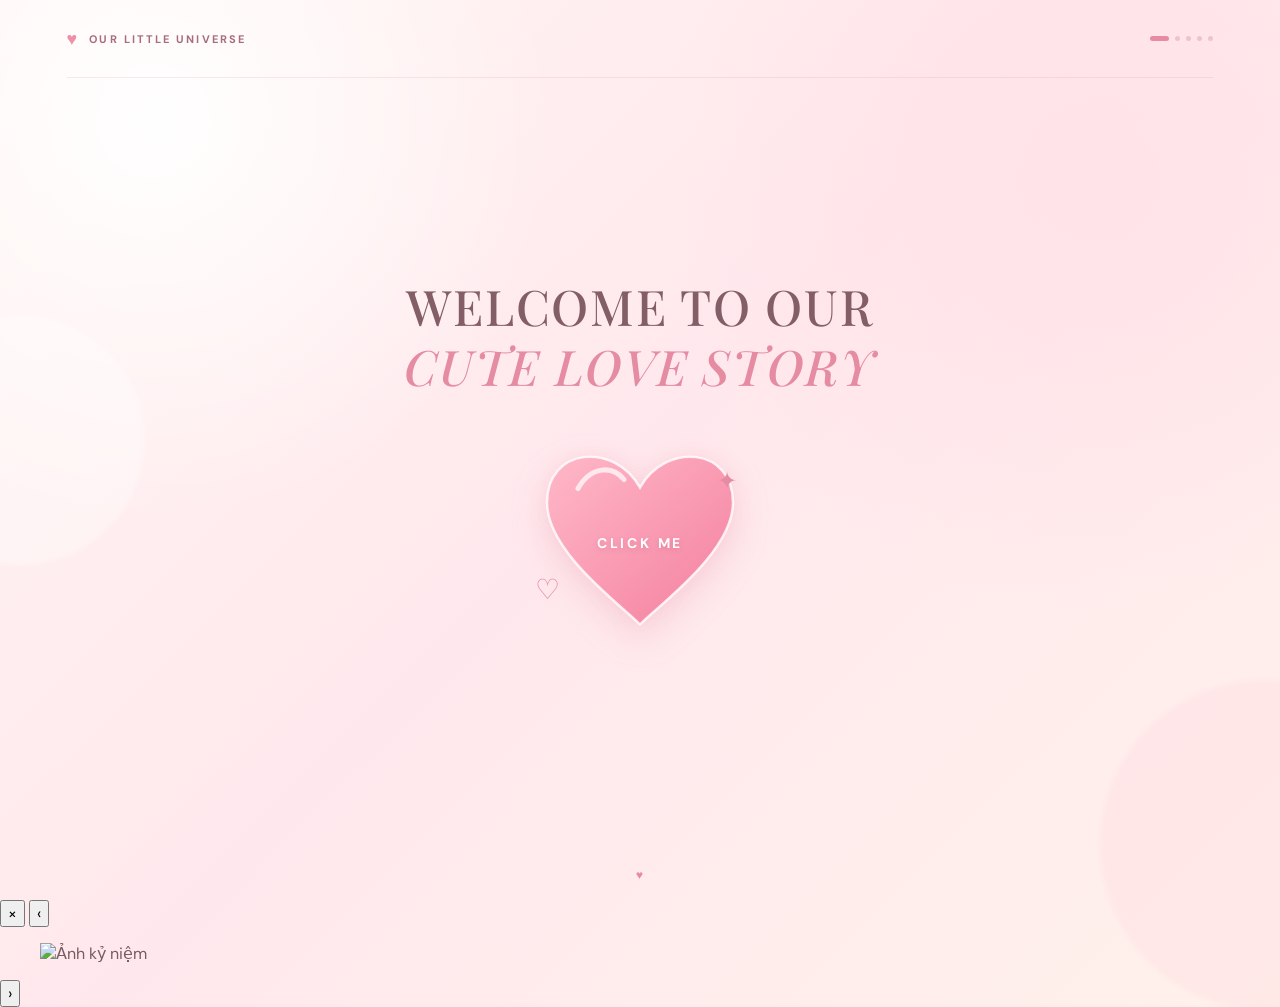
==== commit 521d14e1: "Update index.html" ====
--- a/index.html
+++ b/index.html
@@ -21,7 +21,7 @@
       <a class="brand" href="#welcome" aria-label="Về trang đầu" id="brandHome"><span class="brand-heart">♥</span> OUR LITTLE UNIVERSE</a>
       <div class="topbar-right">
         <div class="progress-dots" aria-label="Tiến trình câu chuyện">
-          <span class="progress-dot active"></span><span class="progress-dot"></span><span class="progress-dot"></span><span class="progress-dot"></span>
+          <span class="progress-dot active"></span><span class="progress-dot"></span><span class="progress-dot"></span><span class="progress-dot"></span><span class="progress-dot"></span>
         </div>
       </div>
     </header>
@@ -52,7 +52,27 @@
         <span class="heart-entry-sparkle sparkle-a">✦</span>
         <span class="heart-entry-sparkle sparkle-b">♡</span>
       </button>
-      <p class="tap-hint"><span>♡</span> Chạm vào trái tim để bắt đầu <span>♡</span></p>
+    </section>
+
+    <!-- SCREEN 2: TIME TOGETHER -->
+    <section class="screen timer-screen" id="togetherTime" aria-labelledby="timerTitle" aria-hidden="true">
+      <div class="timer-decoration timer-decoration-one" aria-hidden="true">♡</div>
+      <div class="timer-decoration timer-decoration-two" aria-hidden="true">♥</div>
+      <div class="timer-content">
+        <p class="timer-kicker">OUR TIME, OUR STORY</p>
+        <h2 id="timerTitle">Thời gian mình <em>bên nhau</em></h2>
+        <p class="timer-date">Từ ngày 19 · 11 · 2025</p>
+        <div class="timer-grid" aria-live="off">
+          <div class="timer-unit"><strong id="daysCount">0</strong><span>days</span></div>
+          <div class="timer-unit"><strong id="hoursCount">0</strong><span>hours</span></div>
+          <div class="timer-unit"><strong id="minutesCount">0</strong><span>minutes</span></div>
+          <div class="timer-unit"><strong id="secondsCount">0</strong><span>seconds</span></div>
+        </div>
+        <p class="timer-note">Từng giây phút đều là một điều đáng yêu ♡</p>
+      </div>
+      <div class="section-bottom timer-bottom">
+        <button class="heart-next" type="button" data-next="treeStory" aria-label="Tiếp tục câu chuyện"><span>♥</span></button>
+      </div>
     </section>
 
     <!-- SCREEN 2: THE HEART TREE -->
@@ -102,7 +122,7 @@
         </article>
       </div>
       <div class="section-bottom">
-        <button class="heart-next" type="button" data-next="memories" aria-label="Chuyển đến trang kỷ niệm"><span>♥</span><small>CONTINUE</small></button>
+        <button class="heart-next" type="button" data-next="memories" aria-label="Chuyển đến trang kỷ niệm"><span>♥</span></button>
       </div>
     </section>
 
@@ -113,16 +133,16 @@
       </div>
       <div class="memories-layout">
         <article class="love-letter">
-          <div class="letter-topline"><span>TO MY FAVORITE PERSON</span><span>♡</span></div>
+          <div class="letter-topline"><span>To my babi</span><span>♡</span></div>
           <div class="letter-content">
             <p class="letter-greeting">Gửi em,</p>
             <p>Cảm ơn em vì đã xuất hiện và cùng anh viết nên một năm thật đặc biệt. Từ những khoảnh khắc bình thường nhất đến những ngày đáng nhớ, mọi thứ đều trở nên vui hơn khi có em ở bên.</p>
             <p>Anh không biết trước tương lai sẽ có những điều gì, nhưng anh mong chúng mình vẫn sẽ luôn biết lắng nghe, quan tâm và cùng nhau tạo thêm thật nhiều kỷ niệm đẹp.</p>
             <p>Cảm ơn em vì đã là một phần dịu dàng trong thế giới của anh.</p>
-            <p class="letter-sign">Thương em, <span>♡</span><br /><strong>Anh</strong></p>
+            <p class="letter-sign">Thương em, <span>♡</span><br /><strong>Chông vợ hài</strong></p>
           </div>
           <div class="letter-stamp">WITH<br />LOVE</div>
-          <div class="letter-footer">ONE YEAR DOWN, A LIFETIME TO GO</div>
+          
         </article>
 
         <div class="memory-gallery">
@@ -139,7 +159,7 @@
         </div>
       </div>
       <div class="section-bottom memories-bottom">
-        <button class="heart-next" type="button" data-next="forever" aria-label="Đến trang cuối"><span>♥</span><small>ONE MORE</small></button>
+        <button class="heart-next" type="button" data-next="forever" aria-label="Đến trang cuối"><span>♥</span></button>
       </div>
     </section>
 
@@ -149,8 +169,8 @@
       <div class="forever-orbit orbit-two"></div>
       <div class="forever-center-heart">♥</div>
       <h2 id="foreverTitle">continue <em>forever</em> love</h2>
-      <p class="forever-subtitle">Một năm là khởi đầu. Mong rằng chúng mình sẽ còn viết tiếp thật nhiều chương mới.</p>
-      <div class="forever-signature">YOU + ME <span>♡</span> ALWAYS</div>
+      <p class="forever-subtitle">Tụi mình sẽ cùng nắm tay bước tiếp chung một đường</p>
+      <div class="forever-signature">ANH + EM = Tình Yêu toa bự.</div>
       <button class="replay-button" id="replayStory" type="button">↺ &nbsp; OUR STORY, AGAIN</button>
     </section>
 
@@ -165,84 +185,5 @@
   </div>
 
   <script src="script.js"></script>
-
-  <script>
-    // Tán cây trái tim dày hơn, màu hồng trầm hơn.
-    window.makeHeartLeaves = function () {
-      const container = document.getElementById('heartLeaves');
-      const stage = document.getElementById('treeStage');
-      if (!container || !stage) return;
-
-      container.replaceChildren();
-      const width = stage.clientWidth || 460;
-      const height = stage.clientHeight || 485;
-      const scale = Math.min(width / 500, height / 560);
-      const centerX = width / 2;
-      const centerY = 220 * scale;
-      const heartScale = 9 * scale;
-      const points = [];
-
-      function heartPoint(t, factor = 1) {
-        const x = 16 * Math.pow(Math.sin(t), 3);
-        const y = 13 * Math.cos(t) - 5 * Math.cos(2 * t)
-          - 2 * Math.cos(3 * t) - Math.cos(4 * t);
-        return {
-          x: centerX + x * heartScale * factor,
-          y: centerY - y * heartScale * factor
-        };
-      }
-
-      // Nhiều vòng lá hơn để tán cây kín và rõ hình trái tim.
-      [1, 0.88, 0.76, 0.64, 0.52].forEach((factor, ring) => {
-        const counts = [52, 46, 40, 34, 27];
-        const count = counts[ring];
-        for (let i = 0; i < count; i++) {
-          const t = Math.PI * 2 * i / count + (ring % 2 ? 0.045 : 0);
-          points.push({
-            ...heartPoint(t, factor),
-            size: ring < 2 ? 15 : 13
-          });
-        }
-      });
-
-      // Lá bên trong lấp khoảng trống nhưng vẫn giữ dáng trái tim.
-      const innerRows = [
-        { y: -0.22, span: 0.22, count: 5 },
-        { y: -0.08, span: 0.32, count: 7 },
-        { y: 0.08, span: 0.35, count: 8 },
-        { y: 0.23, span: 0.27, count: 6 },
-        { y: 0.36, span: 0.15, count: 4 }
-      ];
-      innerRows.forEach(row => {
-        for (let i = 0; i < row.count; i++) {
-          const x = row.count === 1 ? 0 : -row.span + (2 * row.span * i / (row.count - 1));
-          points.push({
-            x: centerX + x * width * 0.38,
-            y: centerY + row.y * height * 0.29,
-            size: 13
-          });
-        }
-      });
-
-      const colors = [
-        '#c85f7d', '#d46b88', '#bd5574',
-        '#dc7893', '#c45b79', '#d16b87',
-        '#b94f70', '#e0839b'
-      ];
-
-      points.forEach((point, i) => {
-        const leaf = document.createElement('span');
-        leaf.className = 'leaf-heart';
-        leaf.textContent = '♥';
-        leaf.style.left = `${point.x}px`;
-        leaf.style.top = `${point.y}px`;
-        leaf.style.fontSize = `${point.size * scale + 2}px`;
-        leaf.style.setProperty('--leaf-color', colors[i % colors.length]);
-        leaf.style.setProperty('--delay', `${0.35 + i * 0.012}s`);
-        leaf.style.setProperty('--rot', `${(i * 31) % 54 - 27}deg`);
-        container.appendChild(leaf);
-      });
-    };
-  </script>
   </body>
 </html>
